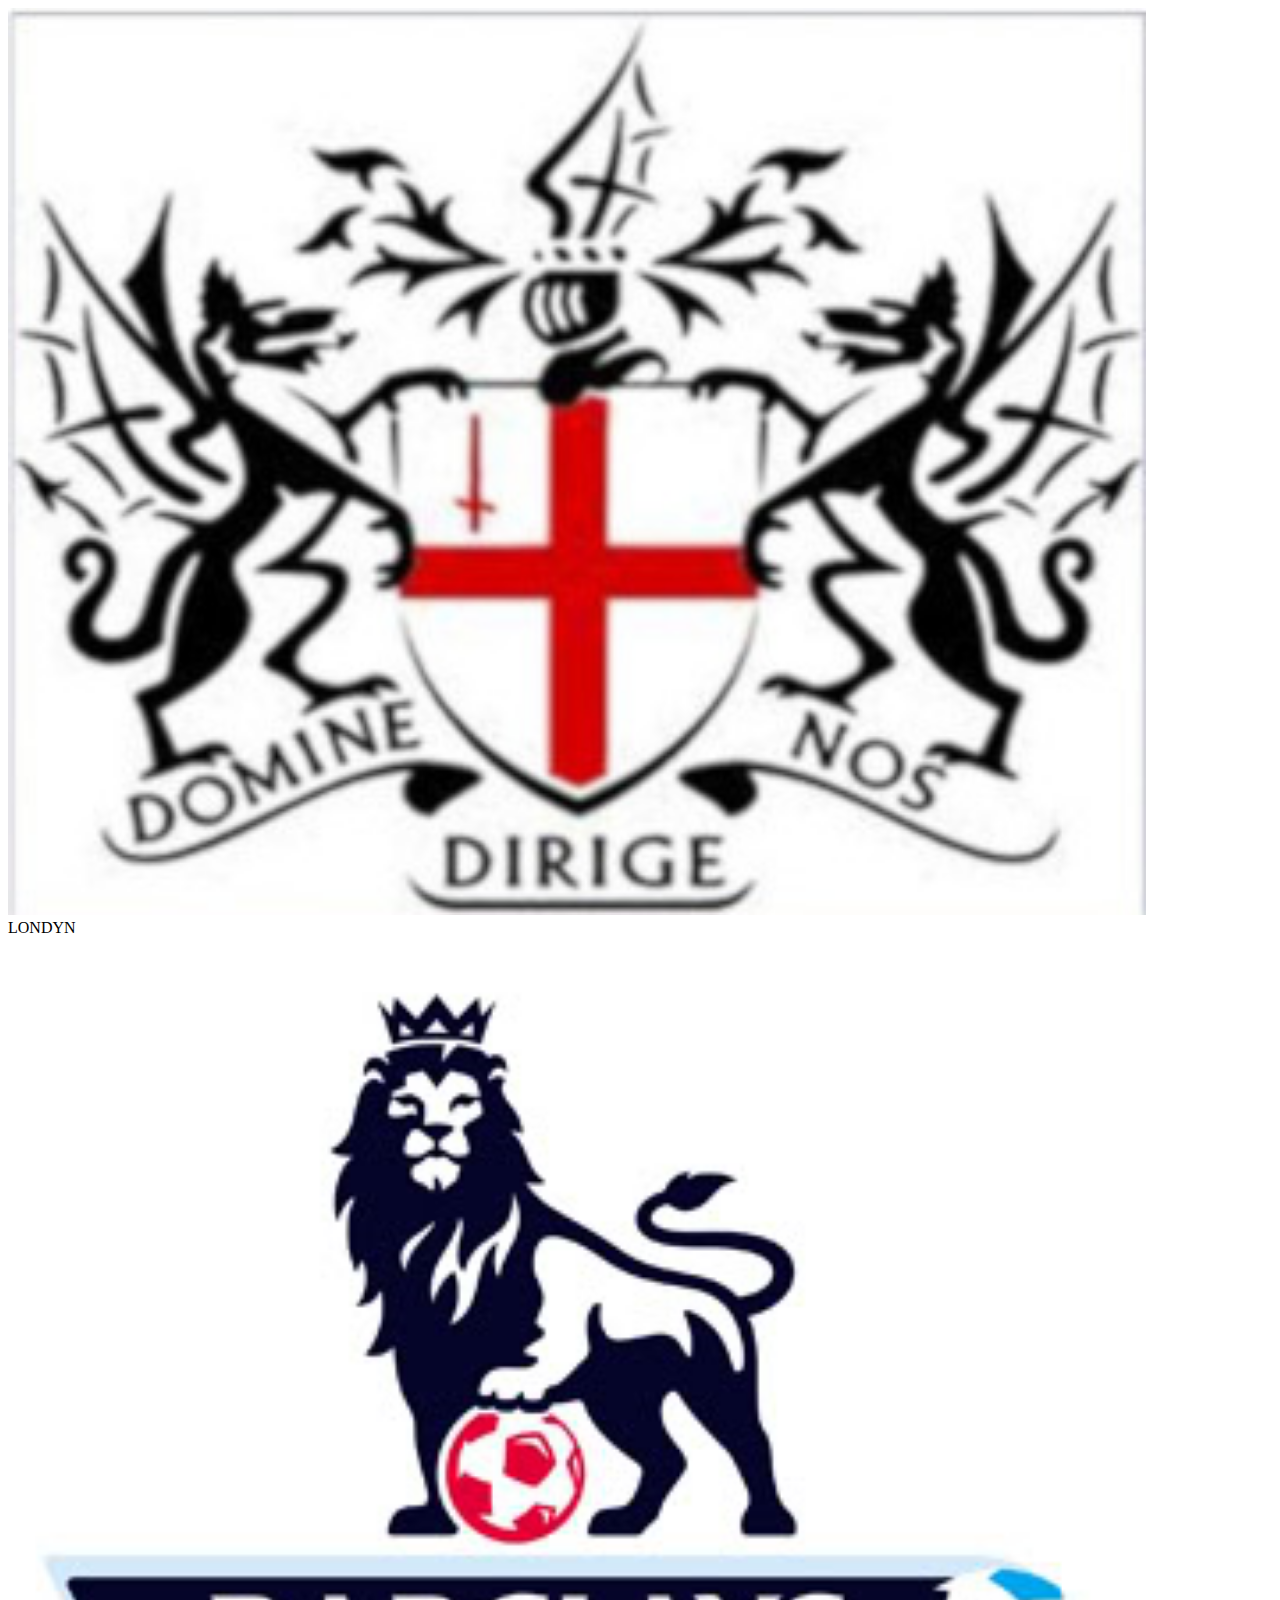
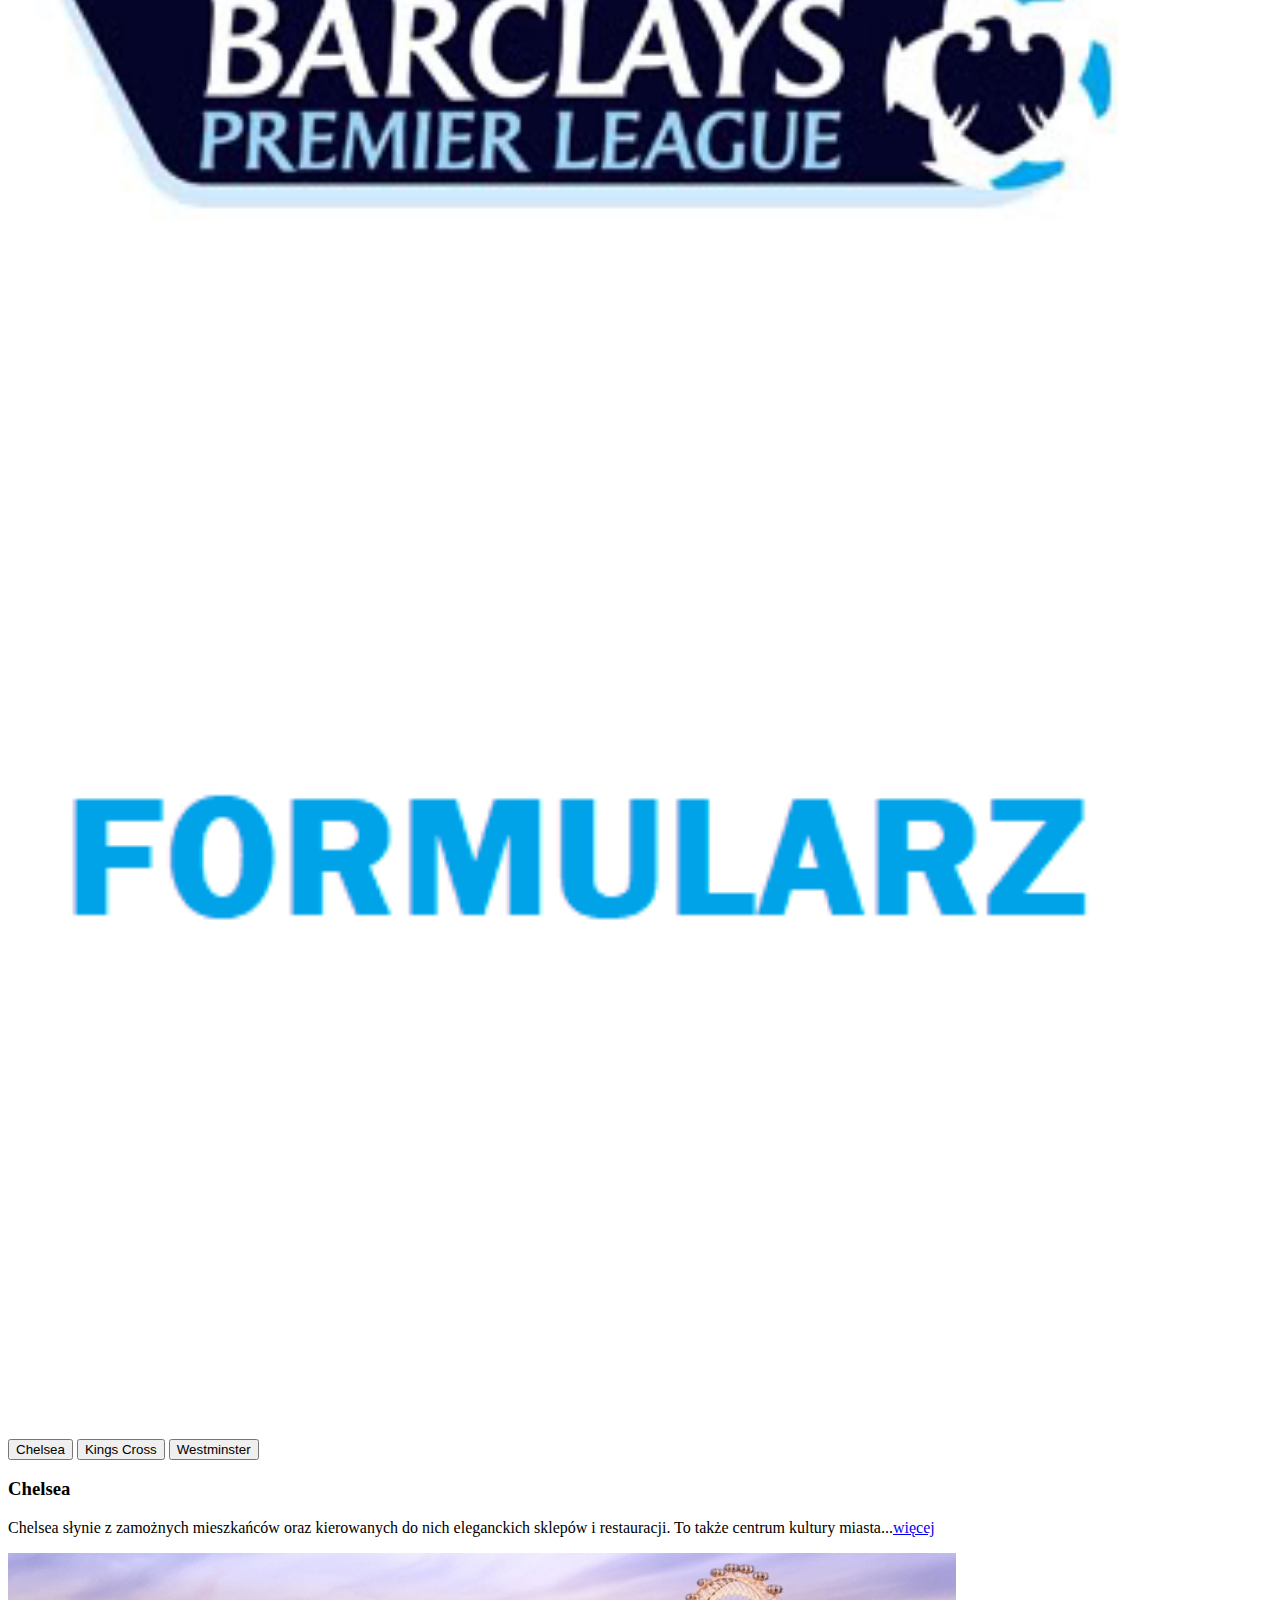
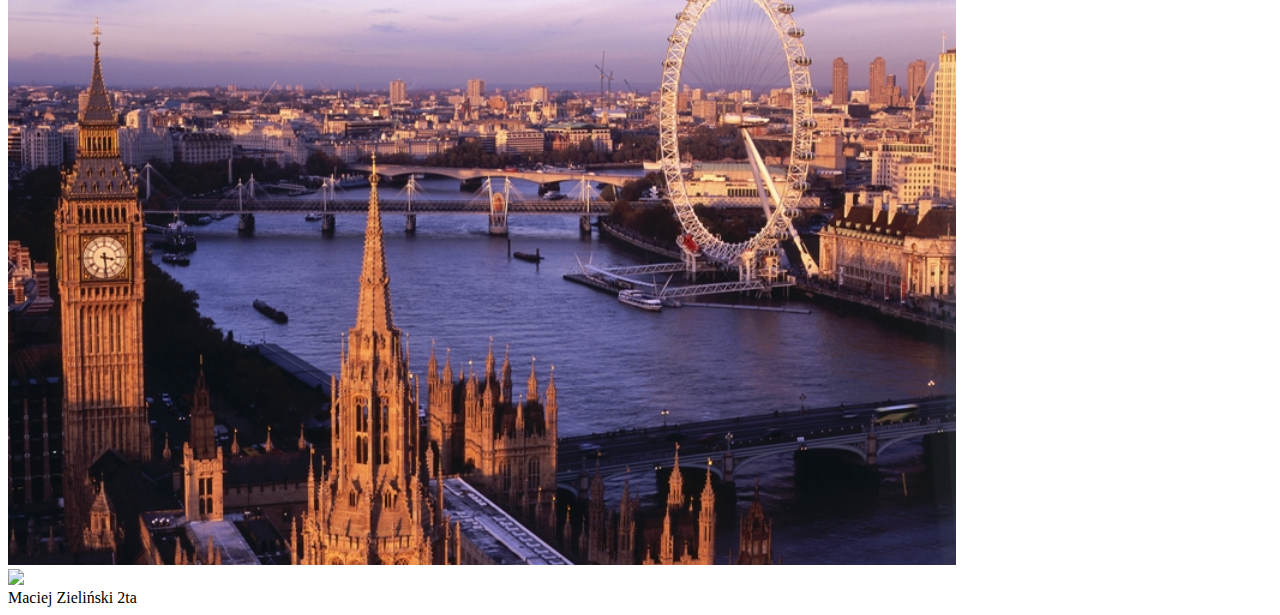
==== index.html @ eadc7af7 "Add files via upload" ====
<!doctype html>
<html>
<head>
<meta charset="utf-8">
<title></title>
<link rel="stylesheet" type="text/css" href="style/arkusz.css" >
<meta name="viewport" content="width=device-width, initial-scale=1, maximum-scale=2">
</head>

<body>

<div class="green"></div>

<div class="lightblue"></div>

<div class="darkblue"></div>

<div class="magenta"><img src="img/herb.jpg" style="width:90%; height:auto;"></div>

<div class="red">LONDYN</div>

<div class="blue"></div>

<div class="orange"><a href="sport.html"><img src="img/sport.png" style="width:90%; height:auto;"></a><br><br><a href="formularz.html"><img src="img/formularz.png" style="width:90%; height:auto;"></a></div>

<div class="blue"></div>

<div class="purple"></div>

<div class="brown"></div>

<div class="yellow">

<div class="tab">
  <button class="tablinks" onclick="openCity(event, 'Chelsea')" id="defaultOpen">Chelsea</button>
  <button class="tablinks" onclick="openCity(event, 'Kings Cross')">Kings Cross</button>
  <button class="tablinks" onclick="openCity(event, 'Westminster')">Westminster</button>
</div>


<div id="Chelsea" class="tabcontent">
  <h3>Chelsea</h3>
  <p>Chelsea słynie z zamożnych mieszkańców oraz kierowanych do nich eleganckich sklepów i restauracji. To   także centrum kultury miasta...<a href="https://pl.wikipedia.org/wiki/Chelsea_(Londyn)"     target=_blank>więcej</a></p>
</div>

<div id="Kings Cross" class="tabcontent">
  <h3>Kings Cross</h3>
  <p>King’s Cross jest głównym węzłem kolejowym z pociągami krajowymi na dworcu o tej samej nazwie i terminalem Eurostar na dworcu St. Pancras...<a href="https://www.google.com/search?sxsrf=ALeKk03mVtqW9oojW4dCAypZfLCzZVcGcA:1591711267901&q=Kings+Cross&stick=[base64]&sa=X&ved=2ahUKEwjs1NTF8vTpAhVLlosKHSzNB1UQ-BYwO3oECBoQbQ&biw=1920&bih=937" target=_blank>więcej</a></p>
</div>

<div id="Westminster" class="tabcontent">
  <h3>Westminster</h3>
  <p>Westminster to tętniąca życiem dzielnica rządowa położona w pobliżu Pałacu Buckingham...<a href="https://pl.wikipedia.org/wiki/Westminster" target=_blank>więcej</a></p>
</div>
<script type="text/javascript">
function openCity(evt, cityName) {

  var i, tabcontent, tablinks;

  tabcontent = document.getElementsByClassName("tabcontent");
  for (i = 0; i < tabcontent.length; i++) {
    tabcontent[i].style.display = "none";
  }

  tablinks = document.getElementsByClassName("tablinks");
  for (i = 0; i < tablinks.length; i++) {
    tablinks[i].className = tablinks[i].className.replace(" active", "");
  }

  document.getElementById(cityName).style.display = "block";
  evt.currentTarget.className += " active";
}
document.getElementById("defaultOpen").click();
</script>
<script type="text/javascript">

var obrazki = new Array();
obrazki[1] = "img/londyn1.jpg";
obrazki[2] = "img/londyn2.jpg";
obrazki[3] = "img/londyn3.jpg";
obrazki[4] = "img/londyn4.jpg";

var a = 1;
 
function zmien()
{
	var ile = obrazki.length;
	document.getElementById("obrazek").src = obrazki[a];	
	a++;
	if(ile==a) {
		a=1;
	} 
 
}
 
 
setInterval("zmien()", 5000);
 
</script>

<img src="img/londyn1.jpg" id="obrazek" style="width:75%; height:auto;">
</div>

<div class="purple"></div>

<div class="cyan"><a href="mapa.html"><img src="img/minimapa.png" style="width:90%; height:auto;"></a></div>

<div class="blue"></div>

<div class="purple"></div>

<div class="pink">Maciej Zieliński 2ta</div>
</body>
</html>
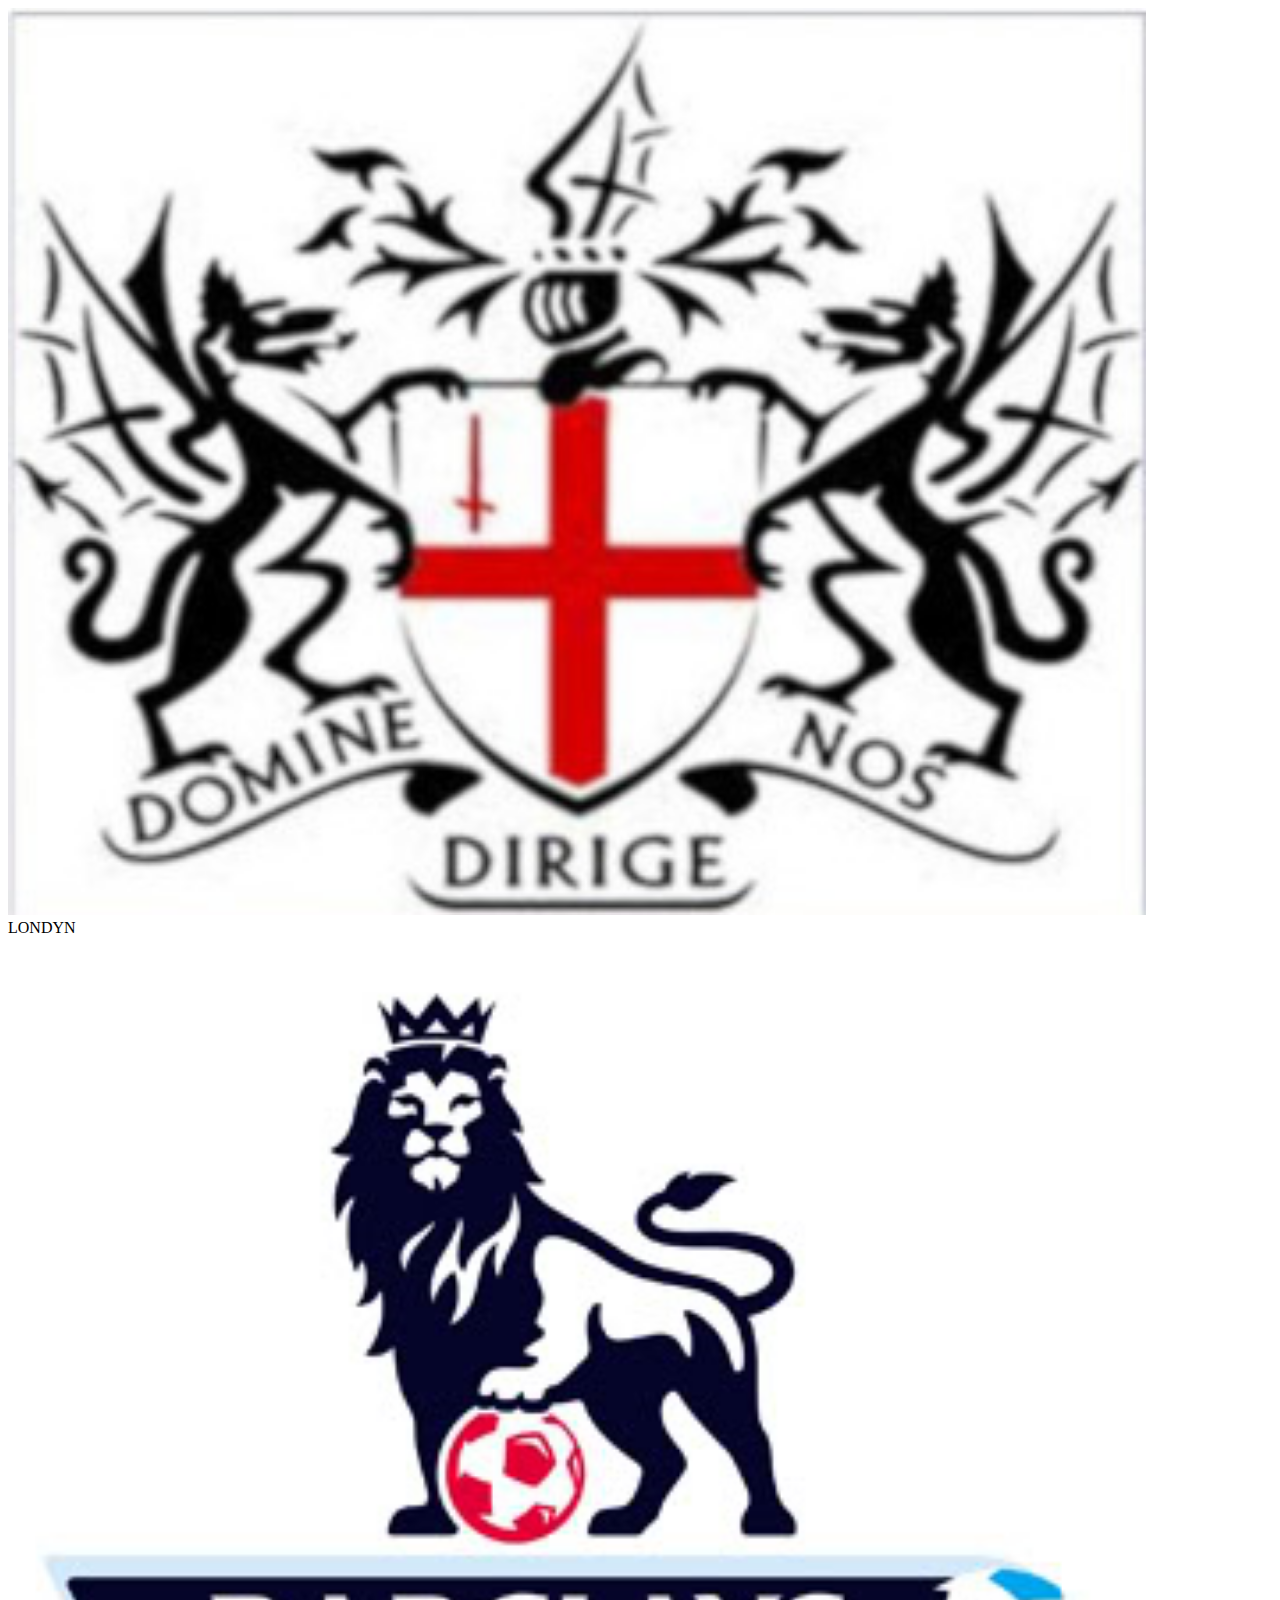
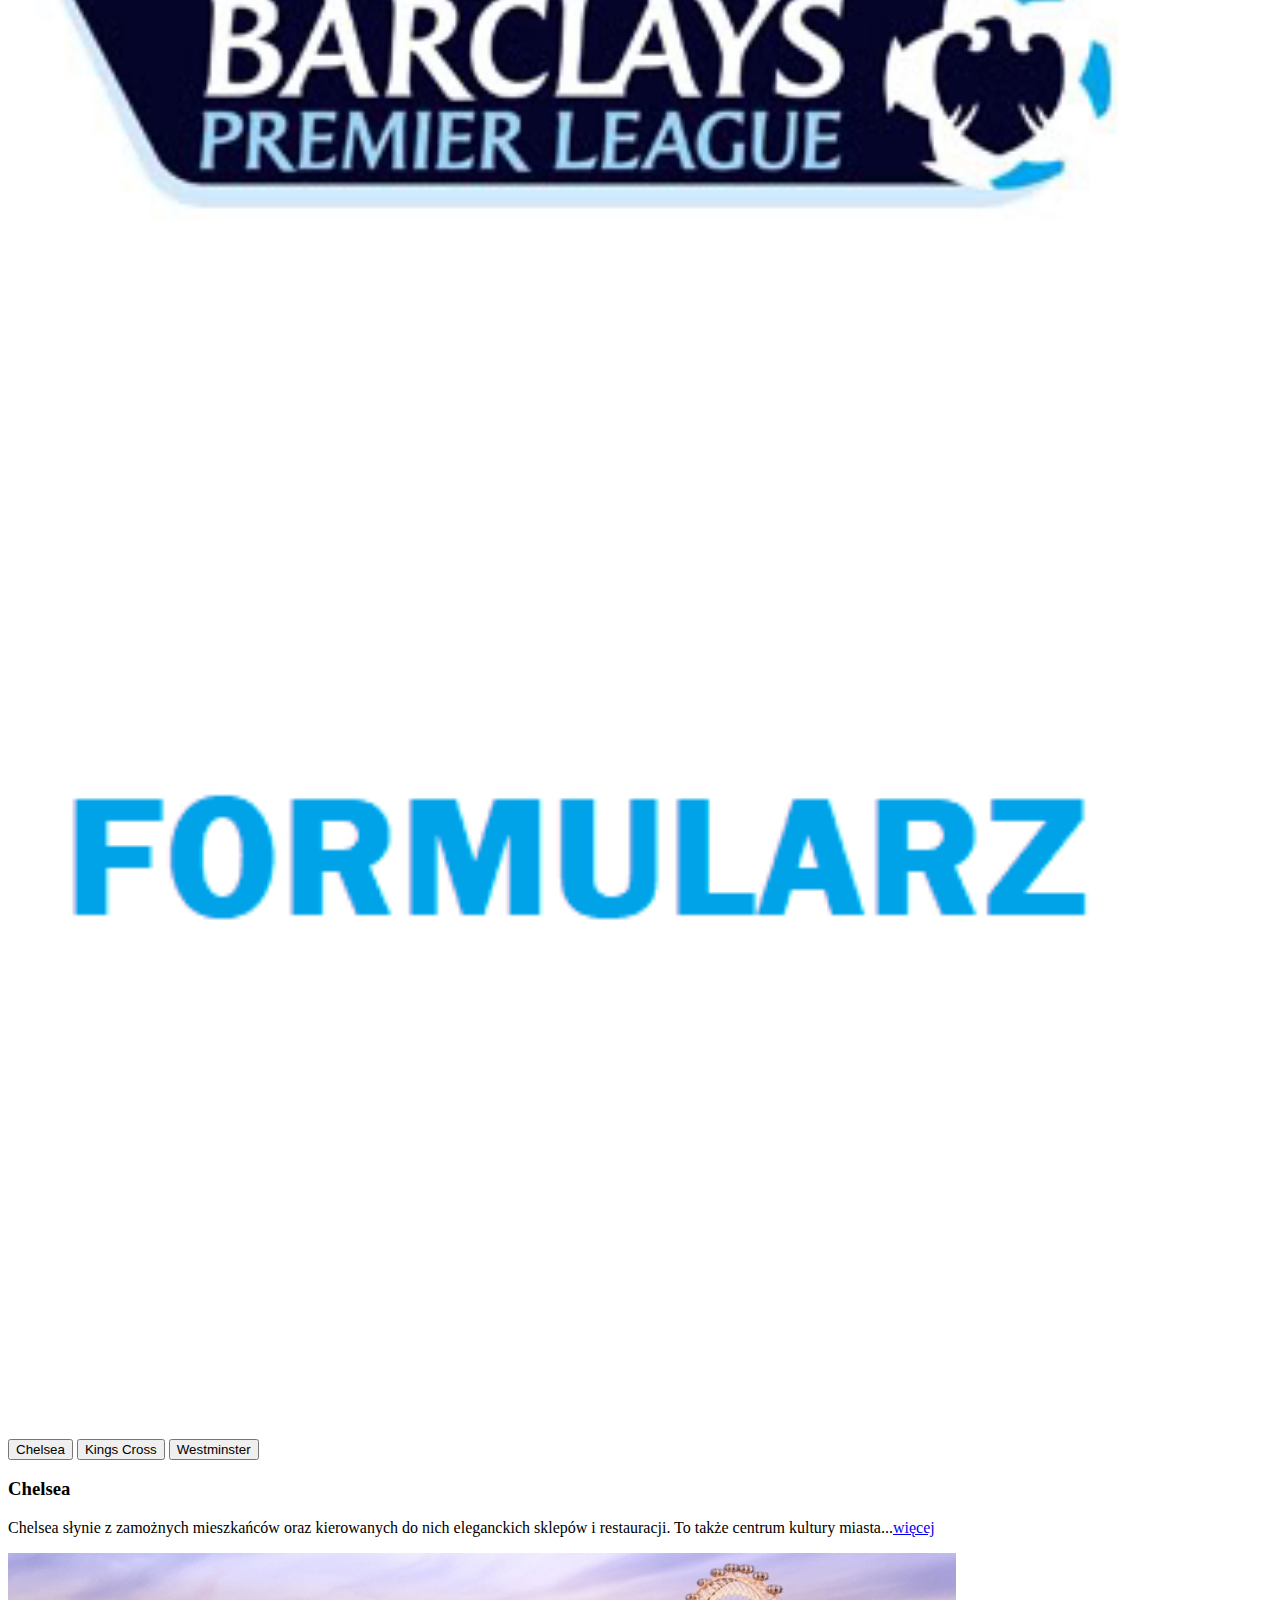
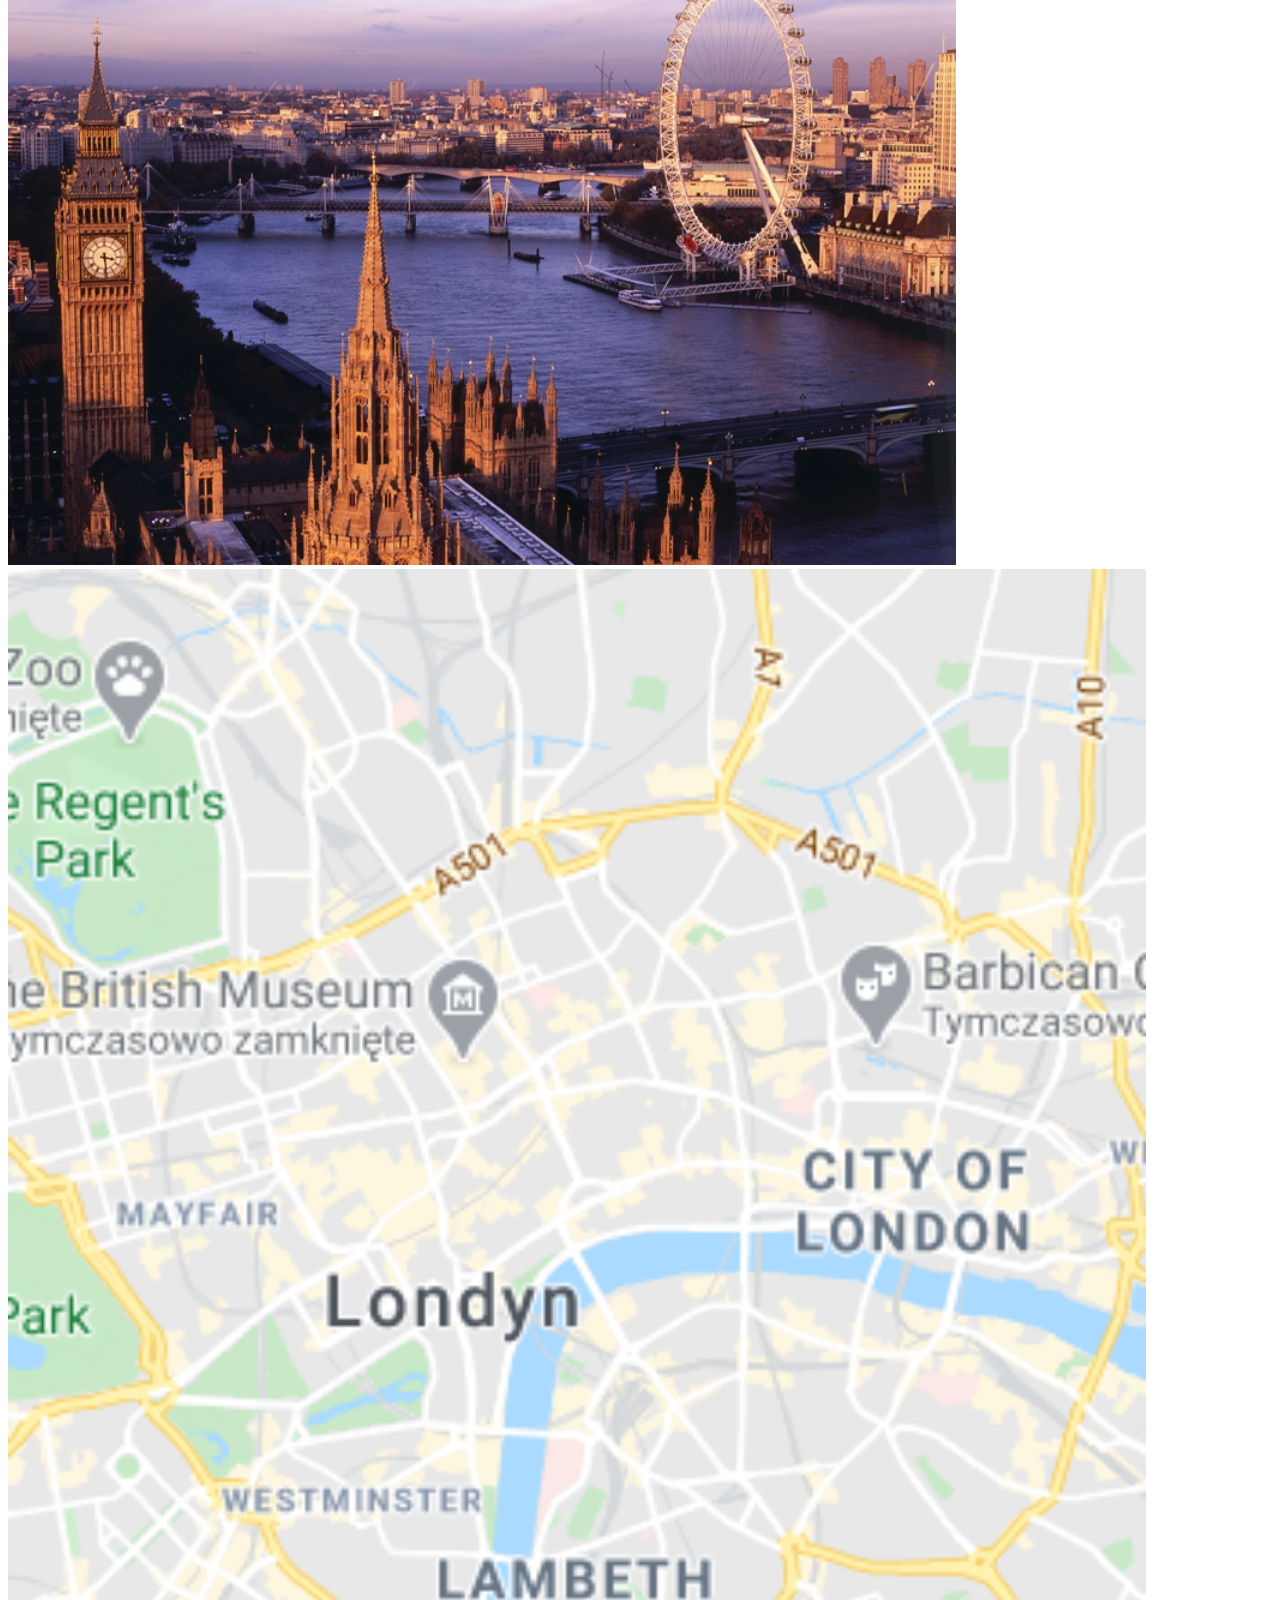
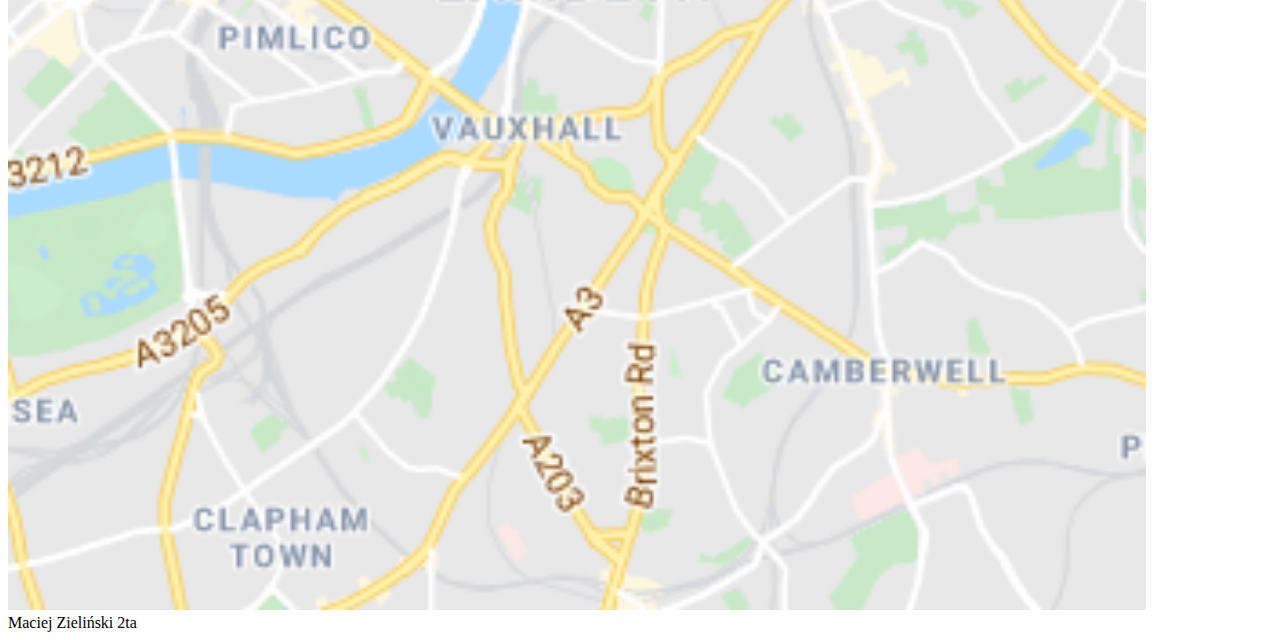
==== commit 34059cca: "Update index.html" ====
--- a/index.html
+++ b/index.html
@@ -3,7 +3,7 @@
 <head>
 <meta charset="utf-8">
 <title></title>
-<link rel="stylesheet" type="text/css" href="style/arkusz.css" >
+<link rel="stylesheet" type="text/css" href="style/arkusz.css">
 <meta name="viewport" content="width=device-width, initial-scale=1, maximum-scale=2">
 </head>
 
@@ -103,7 +103,7 @@
 
 <div class="purple"></div>
 
-<div class="cyan"><a href="mapa.html"><img src="img/minimapa.png" style="width:90%; height:auto;"></a></div>
+<div class="cyan"><a href="mapa.html"><img src="img/minimapa.PNG" style="width:90%; height:auto;"></a></div>
 
 <div class="blue"></div>
 
@@ -111,4 +111,4 @@
 
 <div class="pink">Maciej Zieliński 2ta</div>
 </body>
-</html>+</html>
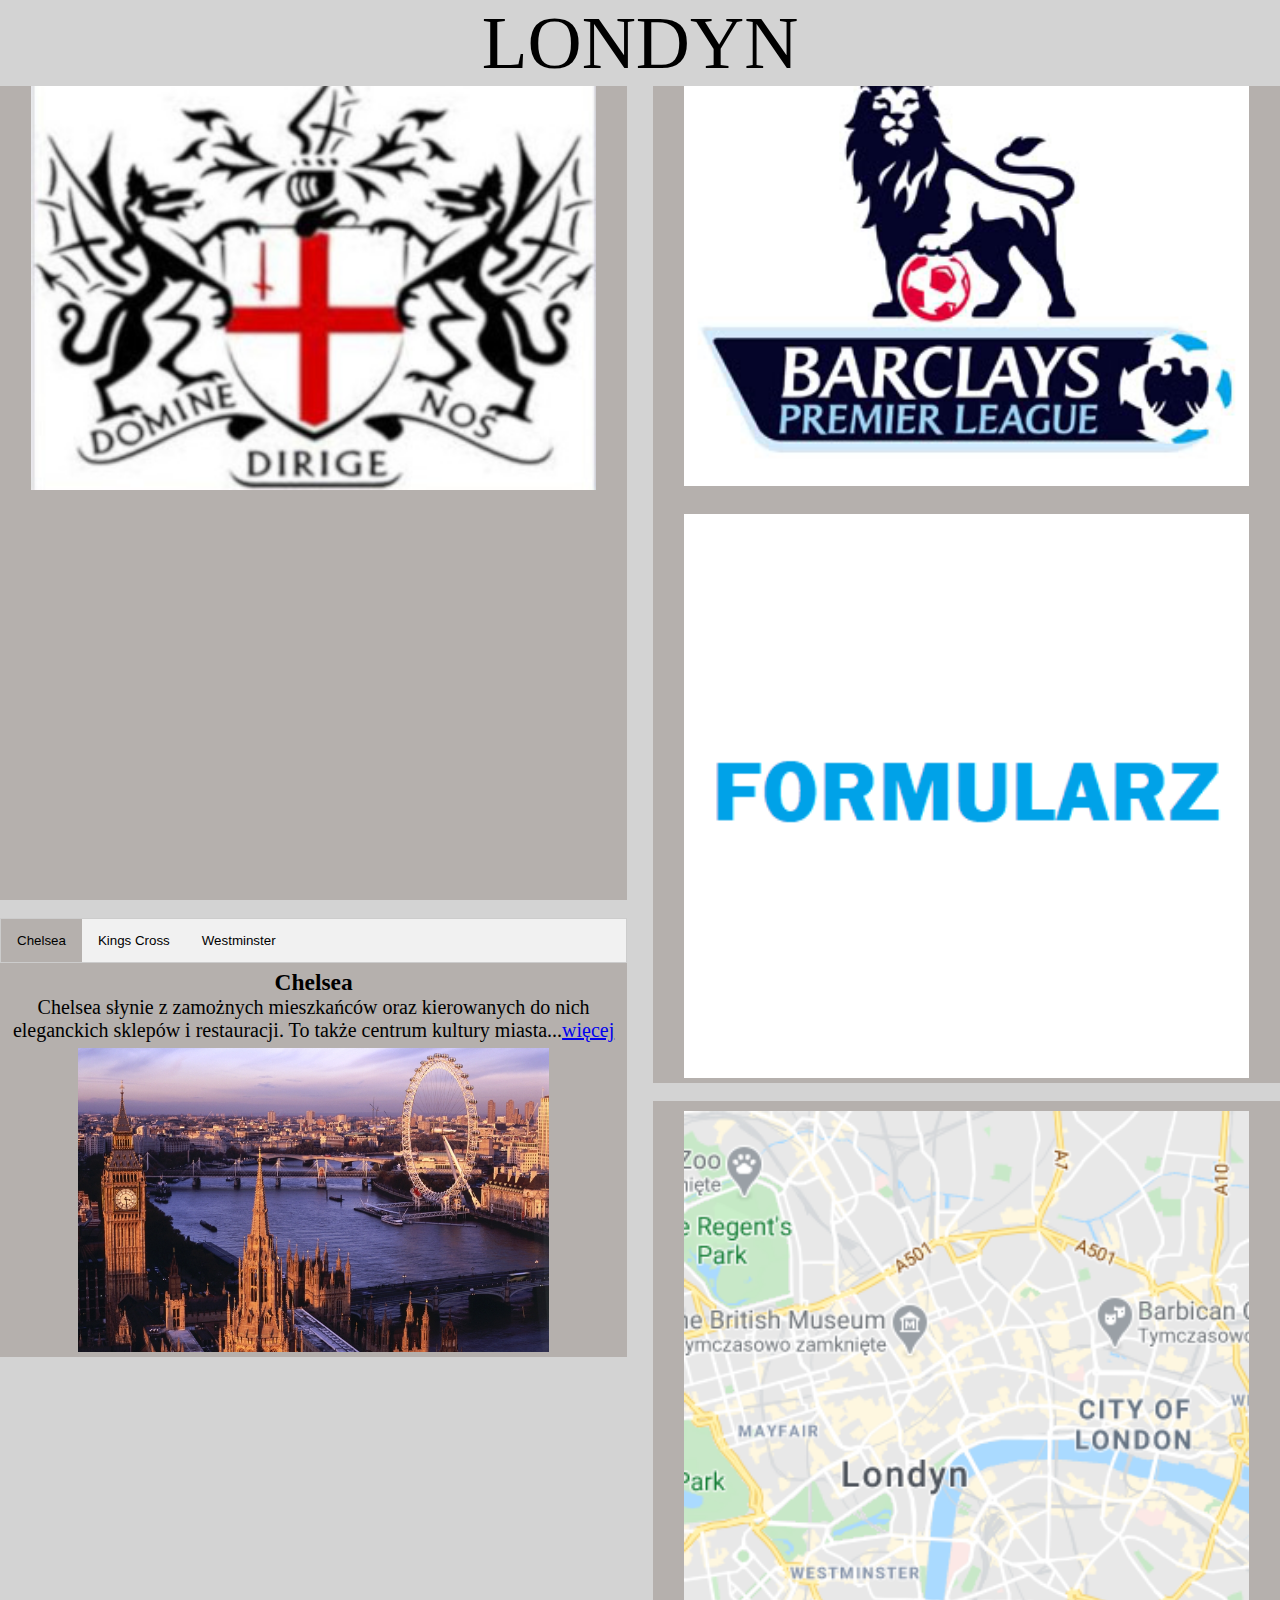
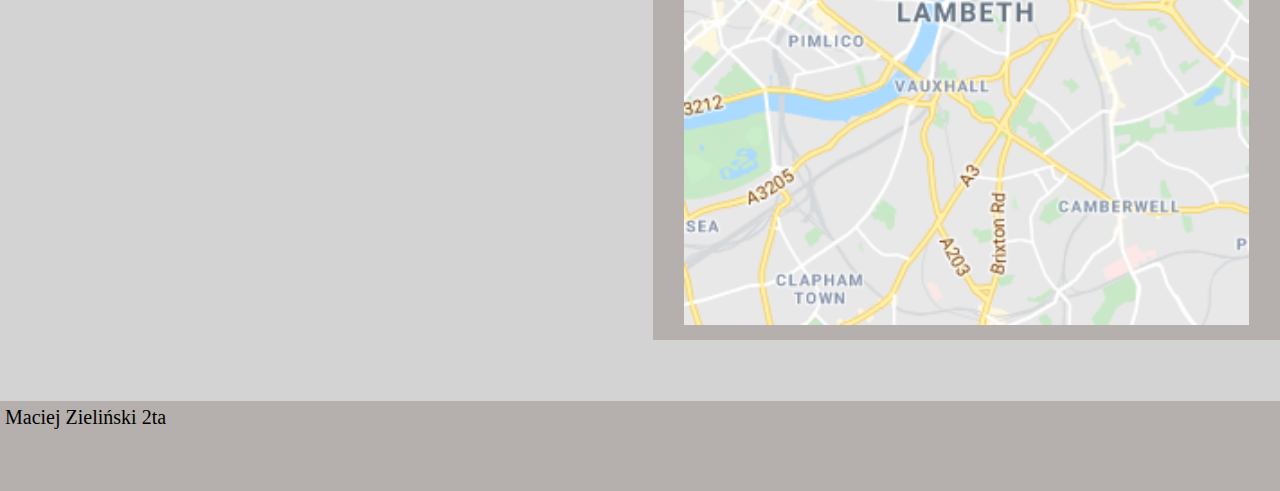
==== commit 06f853e8: "Update index.html" ====
--- a/index.html
+++ b/index.html
@@ -3,7 +3,7 @@
 <head>
 <meta charset="utf-8">
 <title></title>
-<link rel="stylesheet" type="text/css" href="style/arkusz.css">
+<link rel="stylesheet" type="text/css" href="Style/arkusz.css">
 <meta name="viewport" content="width=device-width, initial-scale=1, maximum-scale=2">
 </head>
 
--- a/Style/arkusz.css
+++ b/Style/arkusz.css
@@ -0,0 +1,233 @@
+* { padding:0;margin:0; 
+box-sizing:border-box}
+html
+{
+    width:100%;
+    height:100%;
+}
+body{
+	margin:0;
+	background-color:#D3D3D3;
+	width: 100vw;
+   	height: 100vh;
+	}
+.blue{
+	float:left;
+	width:1%;
+	height:10%px;
+
+	}
+.yellow{
+	float:right;
+	width:58%;
+	height:70%;
+	background-color:#B5B0AD;
+	text-align:center;
+	}
+.red{
+	float:left;
+	width:59%;
+	height:20%;
+	background-color:#B5B0AD;
+	font-size:120px;
+	}
+.green{
+	height:2%;
+	width:100%;
+	float:left;
+
+	}
+.orange{
+	height:92%;
+	width:18%;
+	float:right;
+	background-color:#B5B0AD;
+	padding-top:20px;
+	text-align:center;
+	}
+.purple{
+	float:left;
+	width:15%;
+	height:2%;
+
+	}
+.lightblue{
+	float:left;
+	width:1%;
+	height:98%;
+
+	}
+.darkblue{
+	float:right;
+	width:1%;
+	height:98%;
+
+	}
+.magenta{
+	width:20%;
+	height:34.5%;
+	float:left;
+	background-color:#B5B0AD;
+	text-align:center;
+	padding-top:2%;
+	}
+.cyan{
+	width:20%;
+	height:55.6%;
+	float:left;
+	background-color:#B5B0AD;
+	text-align:center;
+	padding-top:10px;
+	padding-bottom:10px;
+	}
+.brown{
+	float:right;
+	width:1%;
+	height:10%;
+
+	}
+.pink{
+	width:98%;
+	height:3%;
+	float:left;
+	background-color:#B5B0AD;
+	padding:5px;
+	}
+.tab {
+  overflow: hidden;
+  border: 1px solid #ccc;
+  background-color: #f1f1f1;
+}
+.tab button {
+  background-color: inherit;
+  float: left;
+  border: none;
+  outline: none;
+  cursor: pointer;
+  padding: 14px 16px;
+  transition: 0.3s;
+}
+.tab button:hover {
+  background-color: #ddd;
+}
+.tab button.active {
+  background-color:#B5B0AD;
+}
+.tabcontent {
+  display: none;
+  padding: 6px 12px;
+	}
+@media screen and (max-width:899px){
+	body{
+	font-size:20px;
+	}
+  .magenta{
+	width:100vw;
+	height:auto;
+	}
+  .purple{
+	position:fixed;
+	left:0;
+	top:10vh;
+	background-color:#B5B0AD;
+	width:100vw;
+	}
+  .blue{
+	display:none;
+	}
+  .orange{
+	width:100vw;
+	height:auto;
+	}
+  .yellow{
+	width:100vw;
+	height:auto;
+	}
+  .red{
+	position:fixed;
+	left:0;
+	top:0;
+	width:100vw;
+	height:10%;
+	font-size:40px;
+	text-align:center;
+	background-color:#D3D3D3;
+	}
+  .green{
+	display:none;
+	}
+  .lightblue{
+	display:none;
+	}
+  .darkblue{
+	display:none;
+	}
+  .cyan{
+	width:100vw;
+	height:auto;
+	}
+  .brown{
+	display:none;
+	}
+  .pink{
+	width:100vw;
+	height:10vh;
+	}
+	}
+@media screen and (min-width:900px) and (max-width:1599px){
+	body{
+	font-size:20px;
+	}
+  .magenta{
+	width:49vw;
+	height:100vh;
+	padding-top:40px;
+	}
+  .orange{
+	width:49%;
+	height:auto;
+	}
+  .yellow{
+	width:49%;
+	height:auto;
+	float:left;
+	}
+  .red{
+	position:fixed;
+	left:0;
+	top:0;
+	width:100%;
+	height:auto;
+	font-size:75px;
+	text-align:center;
+	background-color:#D3D3D3;
+	}
+  .brown{
+	display:none;
+	}
+  .pink{
+	width:100vw;
+	height:10vh;
+	}
+  .green{
+	display:none;
+	}
+  .cyan{
+	width:49vw;
+	height:auto;
+	float:right;
+	}
+  .purple{
+	width:45vw;
+	float:right;
+	}
+  .lightblue{
+	display:none;
+	}
+  .darkblue{
+	display:none;
+	}
+  .blue{
+	height:100%;
+	}
+	}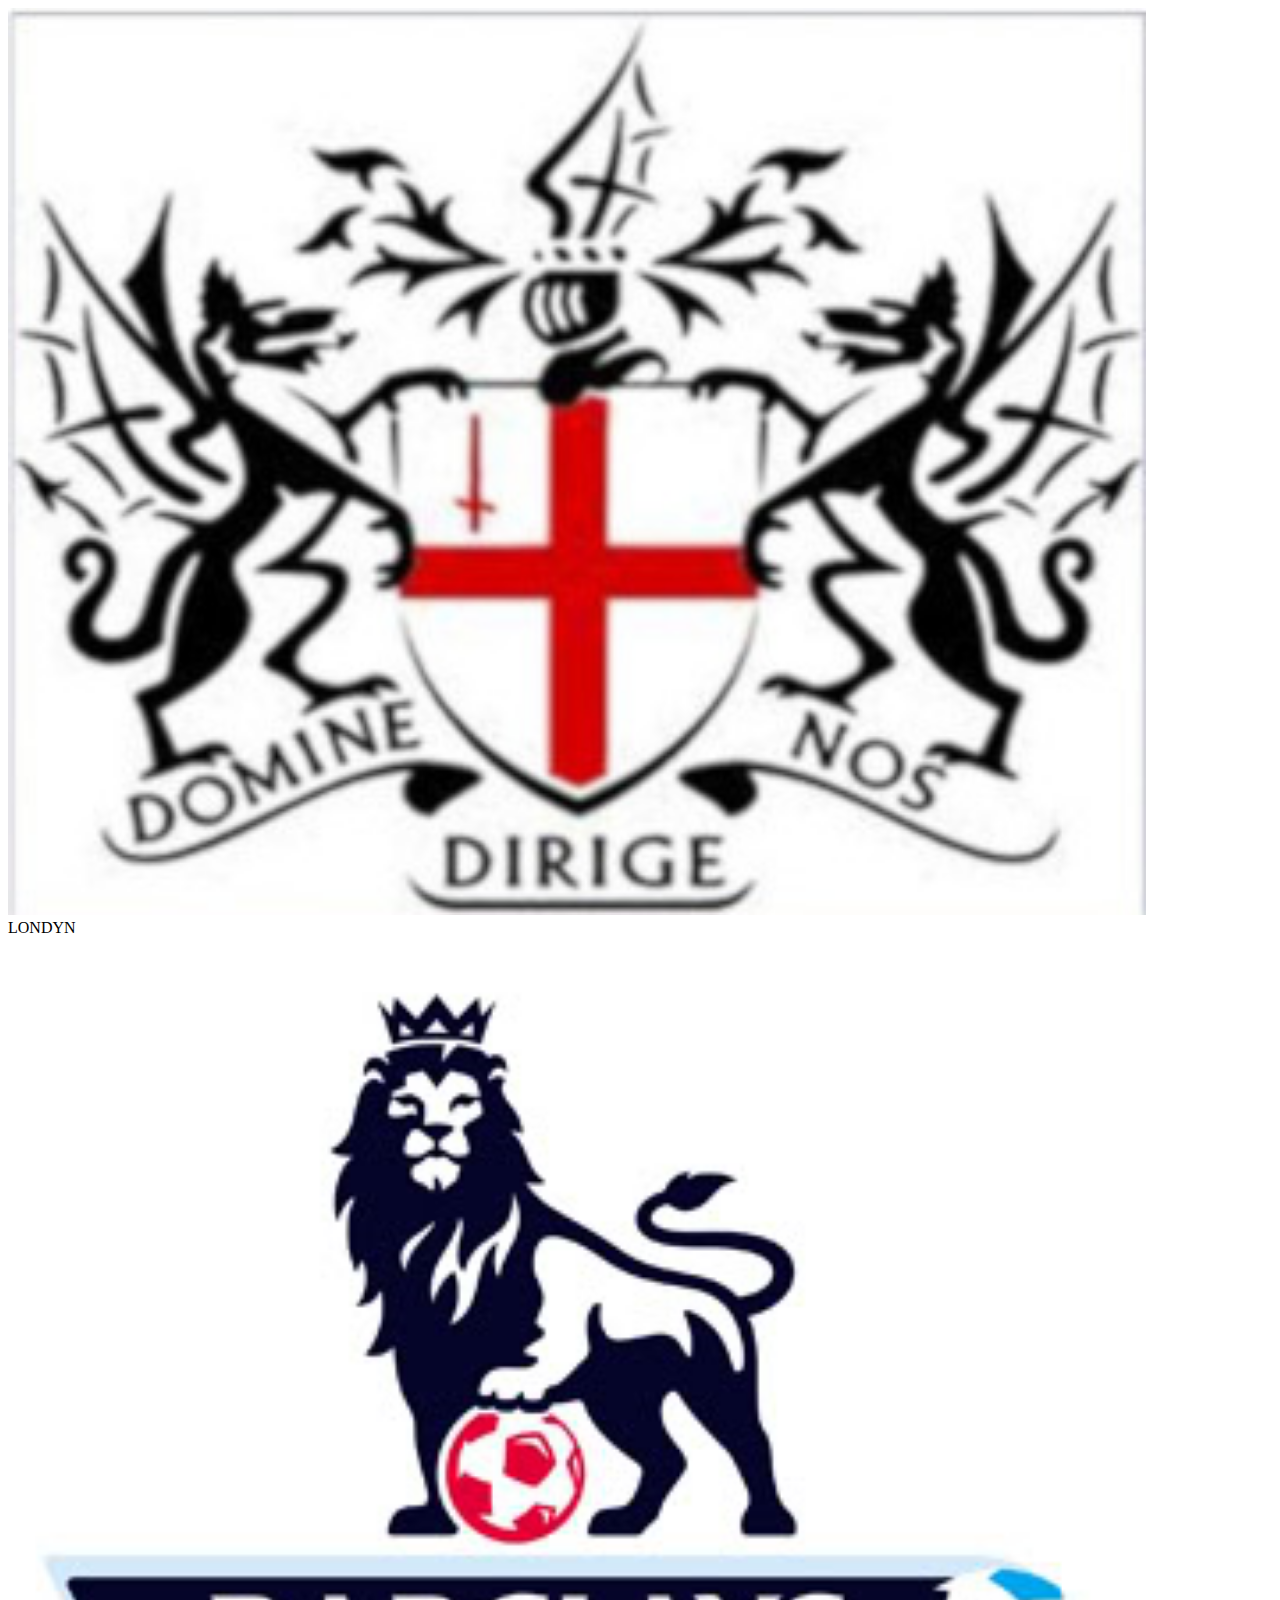
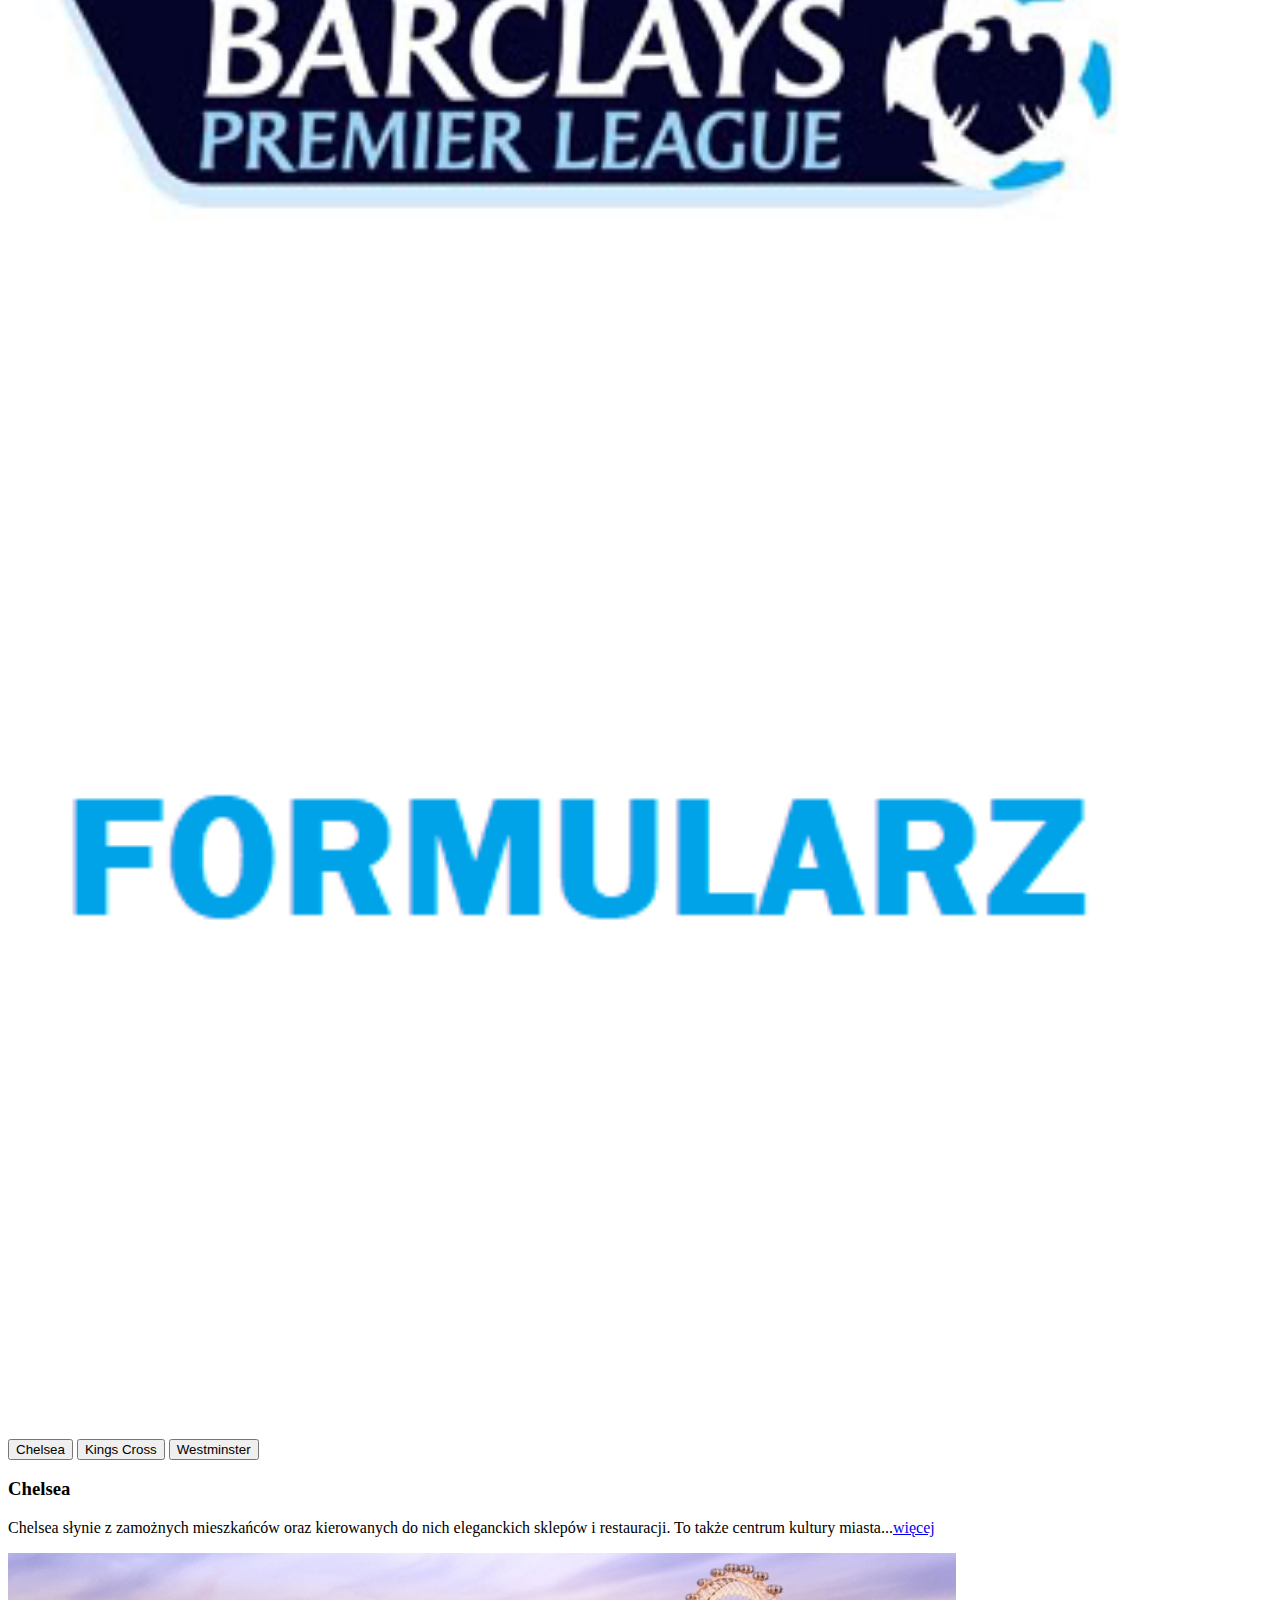
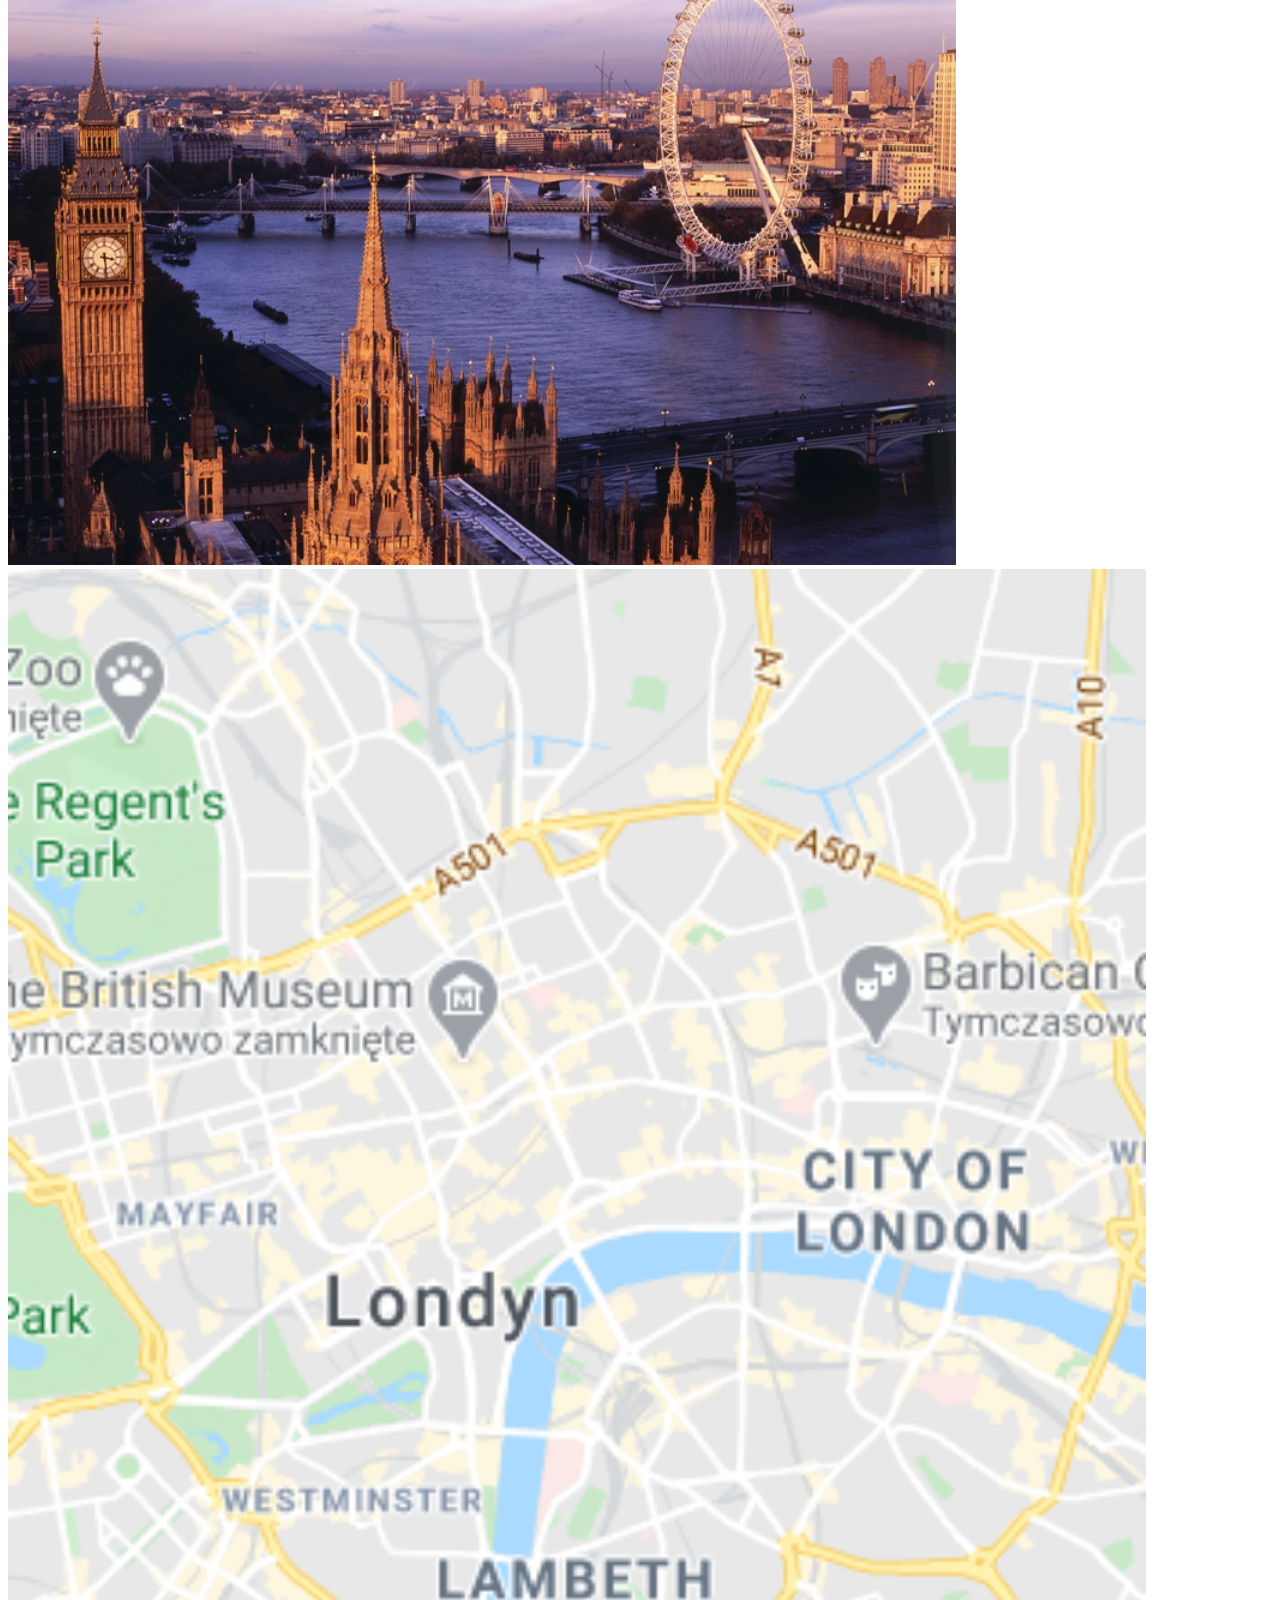
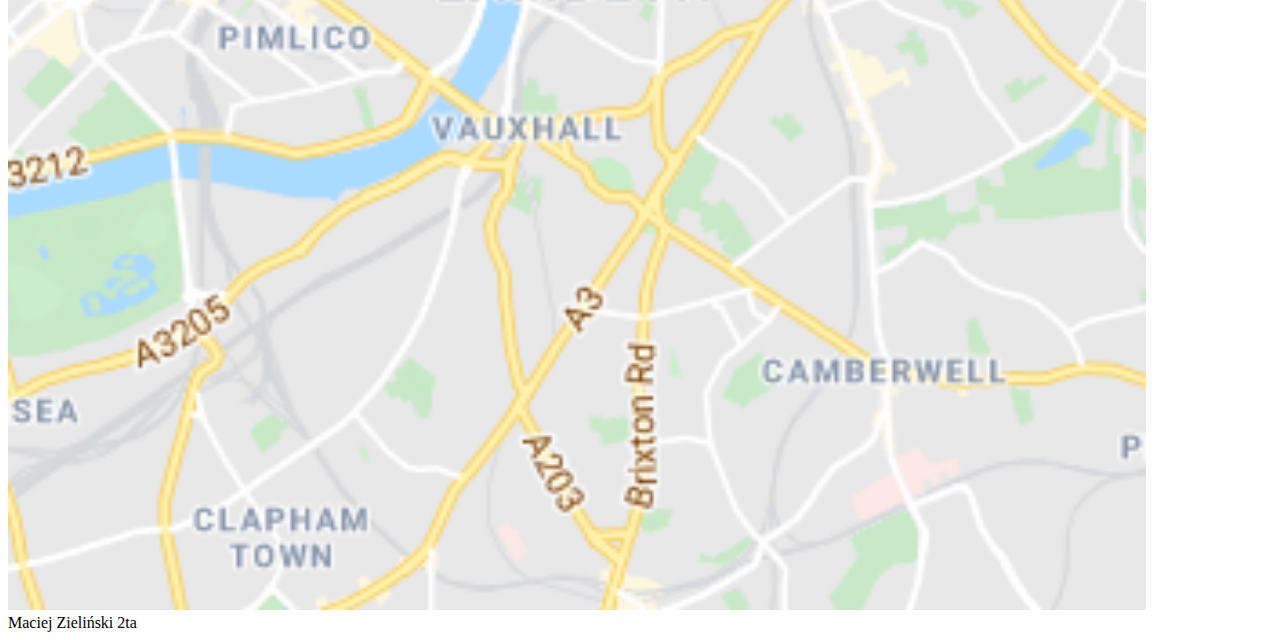
==== commit 3f0be354: "Update index.html" ====
--- a/index.html
+++ b/index.html
@@ -3,7 +3,7 @@
 <head>
 <meta charset="utf-8">
 <title></title>
-<link rel="stylesheet" type="text/css" href="Style/arkusz.css">
+<link rel="stylesheet" type="text/css" href="style/arkusz.css">
 <meta name="viewport" content="width=device-width, initial-scale=1, maximum-scale=2">
 </head>
 
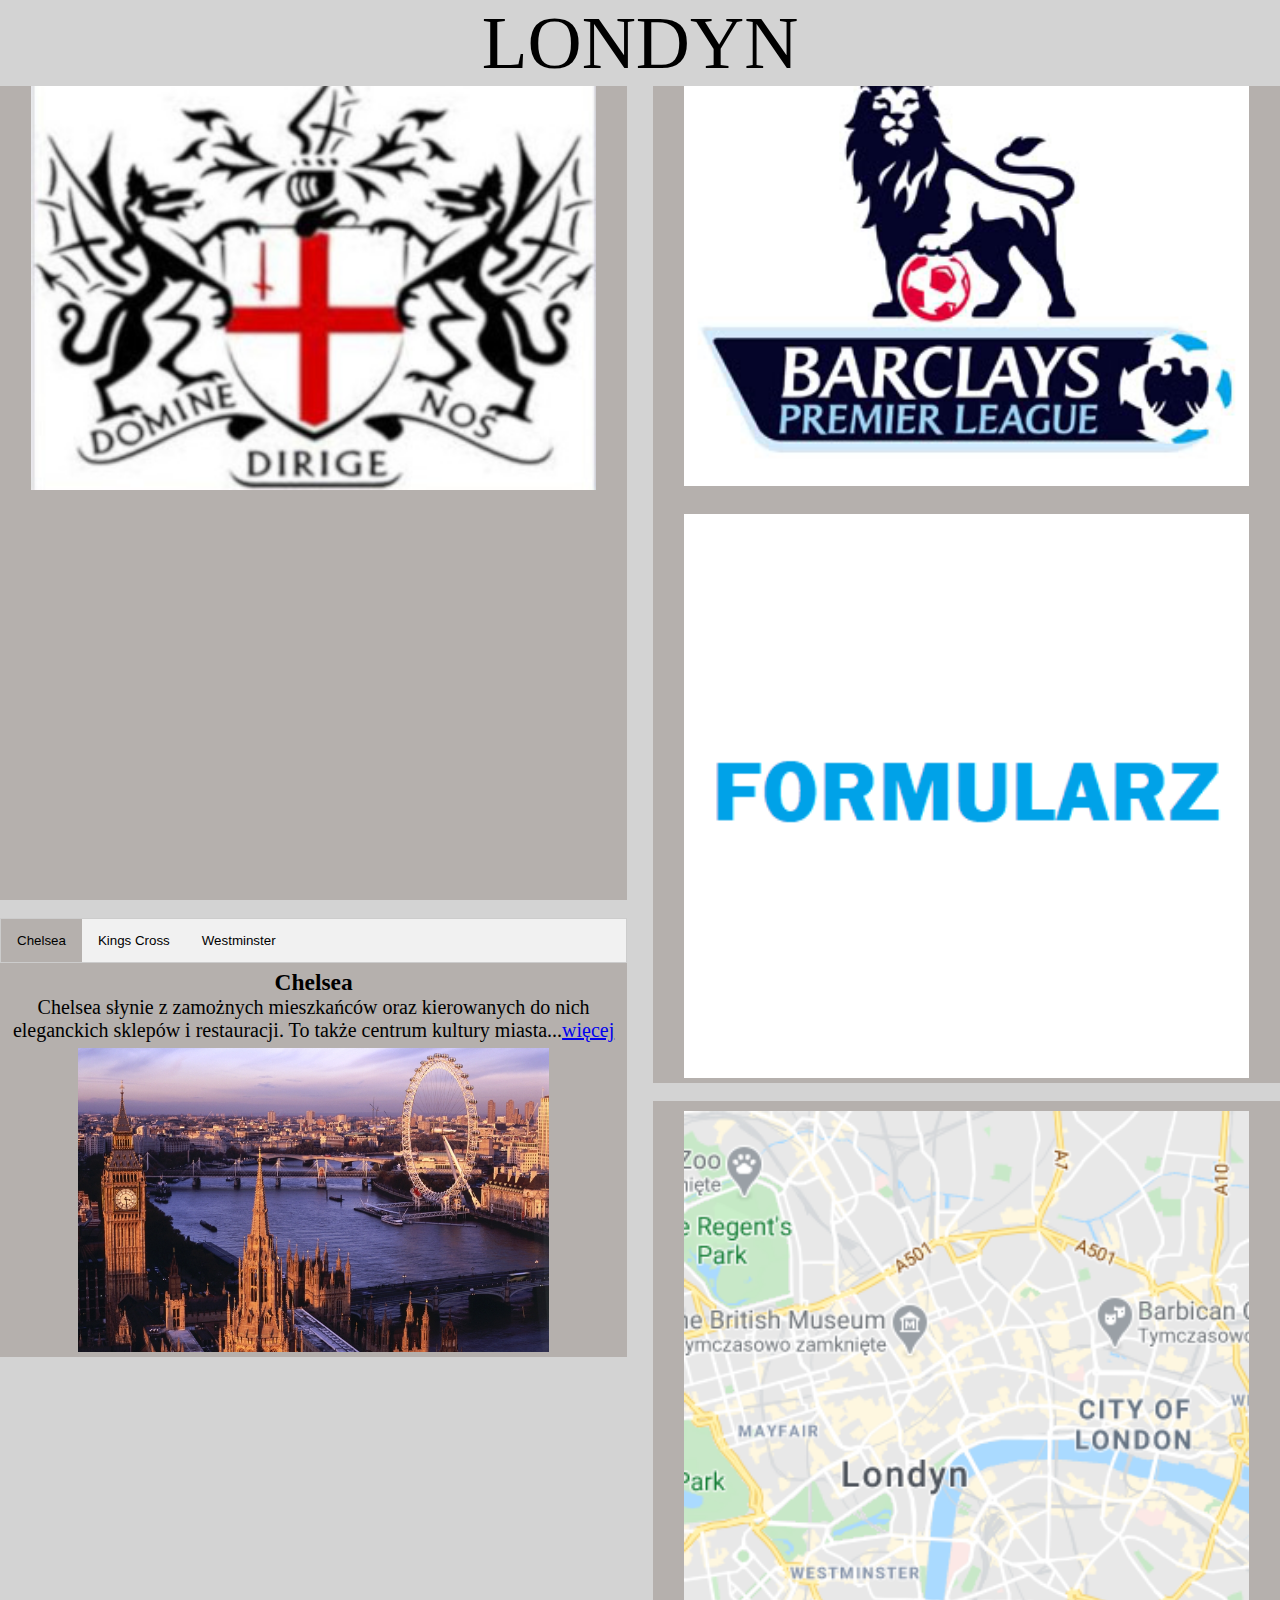
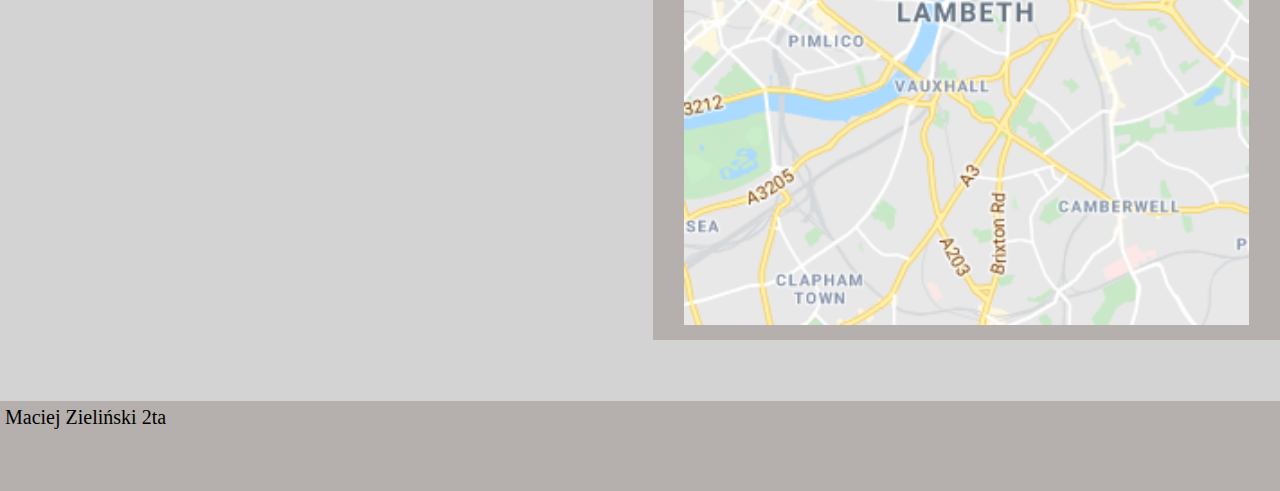
==== commit 8c84f98a: "Update index.html" ====
--- a/index.html
+++ b/index.html
@@ -2,7 +2,8 @@
 <html>
 <head>
 <meta charset="utf-8">
-<title></title>
+<title>Londyn</title>
+<link rel="icon" href="img/ikona.png">
 <link rel="stylesheet" type="text/css" href="style/arkusz.css">
 <meta name="viewport" content="width=device-width, initial-scale=1, maximum-scale=2">
 </head>
--- a/style/arkusz.css
+++ b/style/arkusz.css
@@ -0,0 +1,233 @@
+* { padding:0;margin:0; 
+box-sizing:border-box}
+html
+{
+    width:100%;
+    height:100%;
+}
+body{
+	margin:0;
+	background-color:#D3D3D3;
+	width: 100vw;
+   	height: 100vh;
+	}
+.blue{
+	float:left;
+	width:1%;
+	height:10%px;
+
+	}
+.yellow{
+	float:right;
+	width:58%;
+	height:70%;
+	background-color:#B5B0AD;
+	text-align:center;
+	}
+.red{
+	float:left;
+	width:59%;
+	height:20%;
+	background-color:#B5B0AD;
+	font-size:120px;
+	}
+.green{
+	height:2%;
+	width:100%;
+	float:left;
+
+	}
+.orange{
+	height:92%;
+	width:18%;
+	float:right;
+	background-color:#B5B0AD;
+	padding-top:20px;
+	text-align:center;
+	}
+.purple{
+	float:left;
+	width:15%;
+	height:2%;
+
+	}
+.lightblue{
+	float:left;
+	width:1%;
+	height:98%;
+
+	}
+.darkblue{
+	float:right;
+	width:1%;
+	height:98%;
+
+	}
+.magenta{
+	width:20%;
+	height:34.5%;
+	float:left;
+	background-color:#B5B0AD;
+	text-align:center;
+	padding-top:2%;
+	}
+.cyan{
+	width:20%;
+	height:55.6%;
+	float:left;
+	background-color:#B5B0AD;
+	text-align:center;
+	padding-top:10px;
+	padding-bottom:10px;
+	}
+.brown{
+	float:right;
+	width:1%;
+	height:10%;
+
+	}
+.pink{
+	width:98%;
+	height:3%;
+	float:left;
+	background-color:#B5B0AD;
+	padding:5px;
+	}
+.tab {
+  overflow: hidden;
+  border: 1px solid #ccc;
+  background-color: #f1f1f1;
+}
+.tab button {
+  background-color: inherit;
+  float: left;
+  border: none;
+  outline: none;
+  cursor: pointer;
+  padding: 14px 16px;
+  transition: 0.3s;
+}
+.tab button:hover {
+  background-color: #ddd;
+}
+.tab button.active {
+  background-color:#B5B0AD;
+}
+.tabcontent {
+  display: none;
+  padding: 6px 12px;
+	}
+@media screen and (max-width:899px){
+	body{
+	font-size:20px;
+	}
+  .magenta{
+	width:100vw;
+	height:auto;
+	}
+  .purple{
+	position:fixed;
+	left:0;
+	top:10vh;
+	background-color:#B5B0AD;
+	width:100vw;
+	}
+  .blue{
+	display:none;
+	}
+  .orange{
+	width:100vw;
+	height:auto;
+	}
+  .yellow{
+	width:100vw;
+	height:auto;
+	}
+  .red{
+	position:fixed;
+	left:0;
+	top:0;
+	width:100vw;
+	height:10%;
+	font-size:40px;
+	text-align:center;
+	background-color:#D3D3D3;
+	}
+  .green{
+	display:none;
+	}
+  .lightblue{
+	display:none;
+	}
+  .darkblue{
+	display:none;
+	}
+  .cyan{
+	width:100vw;
+	height:auto;
+	}
+  .brown{
+	display:none;
+	}
+  .pink{
+	width:100vw;
+	height:10vh;
+	}
+	}
+@media screen and (min-width:900px) and (max-width:1599px){
+	body{
+	font-size:20px;
+	}
+  .magenta{
+	width:49vw;
+	height:100vh;
+	padding-top:40px;
+	}
+  .orange{
+	width:49%;
+	height:auto;
+	}
+  .yellow{
+	width:49%;
+	height:auto;
+	float:left;
+	}
+  .red{
+	position:fixed;
+	left:0;
+	top:0;
+	width:100%;
+	height:auto;
+	font-size:75px;
+	text-align:center;
+	background-color:#D3D3D3;
+	}
+  .brown{
+	display:none;
+	}
+  .pink{
+	width:100vw;
+	height:10vh;
+	}
+  .green{
+	display:none;
+	}
+  .cyan{
+	width:49vw;
+	height:auto;
+	float:right;
+	}
+  .purple{
+	width:45vw;
+	float:right;
+	}
+  .lightblue{
+	display:none;
+	}
+  .darkblue{
+	display:none;
+	}
+  .blue{
+	height:100%;
+	}
+	}